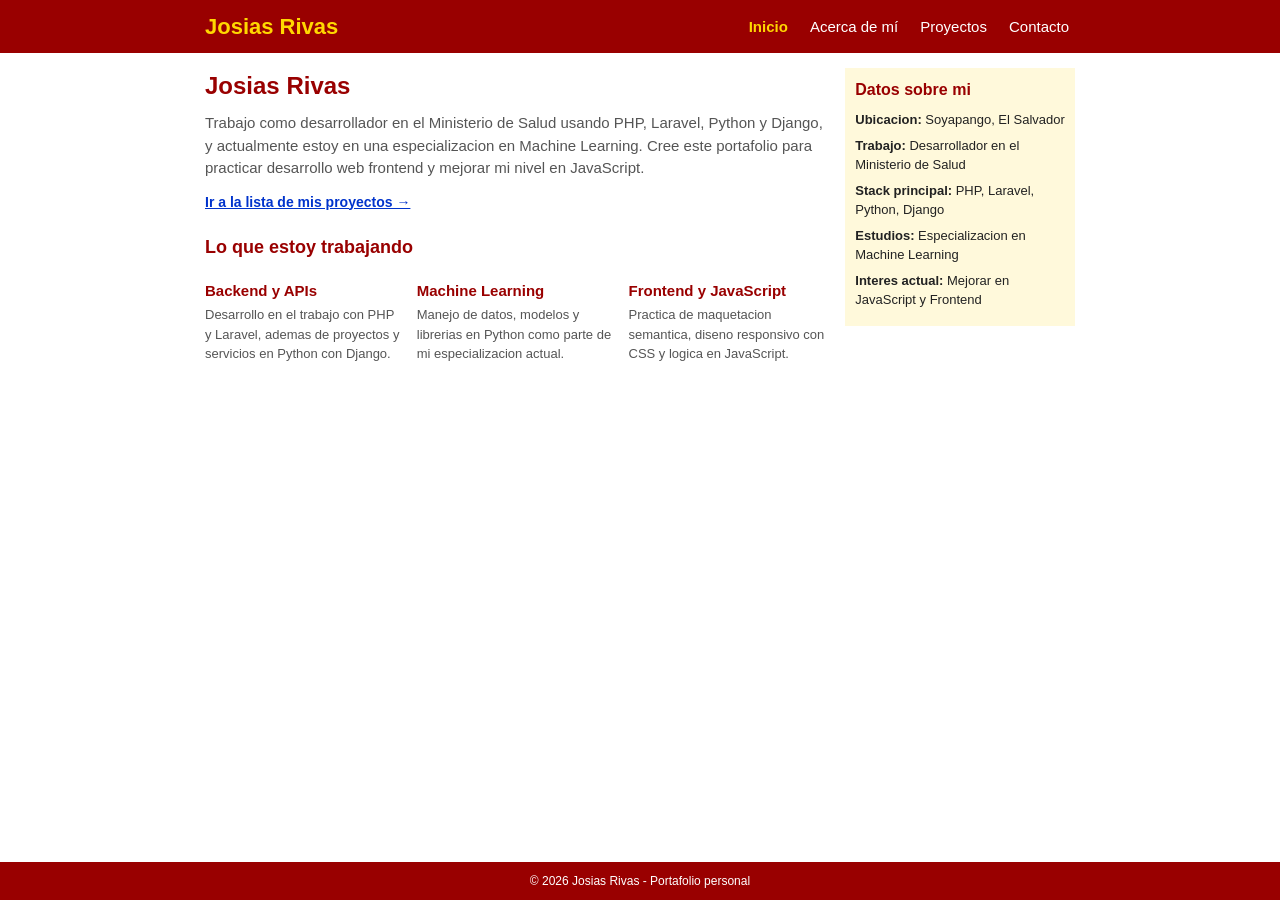
==== index.html @ 5dc92d5c "primero" ====
<!DOCTYPE html>
<html lang="es">
<head>
  <meta charset="UTF-8">
  <meta name="viewport" content="width=device-width, initial-scale=1.0">
  <meta http-equiv="Content-Security-Policy" content="default-src 'self'; style-src 'self'; img-src 'self' data:; script-src 'self';">
  <title>Portafolio Profesional - Josias Rivas</title>
  <link rel="stylesheet" href="style.css">
</head>
<body>

  <header class="header">
    <nav class="nav" aria-label="Navegación principal">
      <a href="index.html" class="nav__brand">Josias Rivas</a>
      <ul class="nav__list">
        <li class="nav__item"><a href="index.html" class="nav__link nav__link--active">Inicio</a></li>
        <li class="nav__item"><a href="acerca.html" class="nav__link">Acerca de mí</a></li>
        <li class="nav__item"><a href="proyectos.html" class="nav__link">Proyectos</a></li>
        <li class="nav__item"><a href="contacto.html" class="nav__link">Contacto</a></li>
      </ul>
    </nav>
  </header>

  <main class="main-layout main-layout--with-aside">
    
    <div class="content-area">
      
      <section class="hero" aria-labelledby="hero-title">
        <h1 id="hero-title" class="hero__title">Josias Rivas</h1>
        <p class="hero__subtitle">
          Trabajo como desarrollador en el Ministerio de Salud usando PHP, Laravel, Python y Django, y actualmente estoy en una especializacion en Machine Learning. Cree este portafolio para practicar desarrollo web frontend y mejorar mi nivel en JavaScript.
        </p>
        <p>
          <a href="proyectos.html" class="hero__link">Ir a la lista de mis proyectos &rarr;</a>
        </p>
      </section>

      <section class="features" aria-labelledby="features-title">
        <h2 id="features-title" class="features__title">Lo que estoy trabajando</h2>
        <div class="features__list">
          <article class="features__item">
            <h3 class="features__subtitle">Backend y APIs</h3>
            <p class="features__text">
              Desarrollo en el trabajo con PHP y Laravel, ademas de proyectos y servicios en Python con Django.
            </p>
          </article>
          <article class="features__item">
            <h3 class="features__subtitle">Machine Learning</h3>
            <p class="features__text">
              Manejo de datos, modelos y librerias en Python como parte de mi especializacion actual.
            </p>
          </article>
          <article class="features__item">
            <h3 class="features__subtitle">Frontend y JavaScript</h3>
            <p class="features__text">
              Practica de maquetacion semantica, diseno responsivo con CSS y logica en JavaScript.
            </p>
          </article>
        </div>
      </section>
    </div>

    <aside class="sidebar" aria-label="Información complementaria">
      <h3 class="sidebar__title">Datos sobre mi</h3>
      <p class="sidebar__item"><strong>Ubicacion:</strong> Soyapango, El Salvador</p>
      <p class="sidebar__item"><strong>Trabajo:</strong> Desarrollador en el Ministerio de Salud</p>
      <p class="sidebar__item"><strong>Stack principal:</strong> PHP, Laravel, Python, Django</p>
      <p class="sidebar__item"><strong>Estudios:</strong> Especializacion en Machine Learning</p>
      <p class="sidebar__item"><strong>Interes actual:</strong> Mejorar en JavaScript y Frontend</p>
    </aside>

  </main>

  <footer class="footer">
    <p class="footer__text">&copy; 2026 Josias Rivas - Portafolio personal</p>
  </footer>

</body>
</html>
---- style.css ----
:root {
  --color-rojo: #990000;
  --color-rojo-oscuro: #770000;
  --color-amarillo: #ffd700;
  --color-amarillo-claro: #fff9db;
  --color-texto: #222222;
  --color-fondo: #ffffff;
  --color-linea: #cccccc;
  --color-gris: #555555;
  --color-link: #0033cc;
}

* {
  box-sizing: border-box;
  margin: 0;
  padding: 0;
}

body {
  font-family: Arial, Helvetica, sans-serif;
  background-color: var(--color-fondo);
  color: var(--color-texto);
  line-height: 1.5;
  min-height: 100vh;
  display: flex;
  flex-direction: column;
}

.header {
  background-color: var(--color-rojo);
}

.nav {
  max-width: 900px;
  margin: 0 auto;
  padding: 10px 15px;
  display: flex;
  flex-direction: column;
  align-items: center;
  gap: 8px;
}

.nav__brand {
  font-size: 22px;
  font-weight: bold;
  color: var(--color-amarillo);
  text-decoration: none;
}

.nav__list {
  display: flex;
  flex-wrap: wrap;
  gap: 10px;
  list-style: none;
}

.nav__item {
  display: inline-block;
}

.nav__link {
  color: #ffffff;
  text-decoration: none;
  font-size: 15px;
  padding: 3px 6px;
}

.nav__link:hover {
  color: var(--color-amarillo);
  text-decoration: underline;
}

.nav__link--active {
  color: var(--color-amarillo);
  font-weight: bold;
}

.main-layout {
  flex: 1;
  max-width: 900px;
  width: 100%;
  margin: 15px auto;
  padding: 0 15px;
  display: flex;
  flex-direction: column;
  gap: 20px;
}

.content-area {
  display: flex;
  flex-direction: column;
  gap: 15px;
}

.hero {
  padding-bottom: 5px;
}

.hero__title {
  font-size: 24px;
  color: var(--color-rojo);
  margin-bottom: 8px;
}

.hero__subtitle {
  font-size: 15px;
  color: var(--color-gris);
  margin-bottom: 10px;
}

.hero__link {
  color: var(--color-link);
  font-weight: bold;
  text-decoration: underline;
  font-size: 14px;
}

.hero__link:hover {
  color: var(--color-rojo);
}

.features {
  display: flex;
  flex-direction: column;
  gap: 10px;
}

.features__title {
  font-size: 18px;
  color: var(--color-rojo);
  padding-bottom: 4px;
}

.features__list {
  display: grid;
  grid-template-columns: 1fr;
  gap: 15px;
  margin-top: 5px;
}

.features__item {
  padding: 0;
}

.features__subtitle {
  font-size: 15px;
  color: var(--color-rojo);
  margin-bottom: 3px;
}

.features__text {
  font-size: 13px;
  color: var(--color-gris);
}

.sidebar {
  padding: 10px;
  background-color: var(--color-amarillo-claro);
}

.sidebar__title {
  font-size: 16px;
  color: var(--color-rojo);
  margin-bottom: 8px;
}

.sidebar__item {
  font-size: 13px;
  margin-bottom: 6px;
  color: var(--color-texto);
}

.profile {
  padding: 10px 0;
}

.profile__header {
  display: flex;
  flex-direction: column;
  align-items: center;
  text-align: center;
  gap: 10px;
  margin-bottom: 15px;
}

.profile__image {
  width: 120px;
  height: 120px;
  border-radius: 50%;
}

.profile__title {
  font-size: 22px;
  color: var(--color-rojo);
}

.profile__subtitle {
  font-size: 14px;
  color: var(--color-gris);
  margin-top: 2px;
}

.profile__bio {
  font-size: 13px;
  color: var(--color-gris);
  margin-top: 5px;
}

.profile__sections {
  display: grid;
  grid-template-columns: 1fr;
  gap: 15px;
}

.profile__section {
  padding: 5px 0;
}

.profile__heading {
  font-size: 15px;
  color: var(--color-rojo);
  margin-bottom: 6px;
}

.profile__list {
  padding-left: 18px;
}

.profile__list-item {
  font-size: 13px;
  margin-bottom: 4px;
}

.projects-section {
  padding: 10px 0;
}

.projects-section__title {
  font-size: 20px;
  color: var(--color-rojo);
  margin-bottom: 4px;
}

.projects-section__desc {
  font-size: 13px;
  color: var(--color-gris);
  margin-bottom: 10px;
}

.table-container {
  width: 100%;
  overflow-x: auto;
}

.table {
  width: 100%;
  border-collapse: collapse;
  min-width: 480px;
}

.table__head {
  background-color: var(--color-amarillo);
}

.table__cell {
  padding: 6px 10px;
  border: 1px solid var(--color-linea);
  font-size: 13px;
  text-align: left;
}

.table__cell--header {
  font-weight: bold;
  color: var(--color-rojo-oscuro);
}

.badge {
  font-size: 12px;
  font-weight: bold;
}

.badge--completed {
  color: #1e7e34;
}

.badge--progress {
  color: #a06000;
}

.contact-section {
  max-width: 550px;
  margin: 0 auto;
  width: 100%;
  padding: 10px 0;
}

.contact-section__title {
  font-size: 20px;
  color: var(--color-rojo);
  margin-bottom: 4px;
}

.contact-section__desc {
  font-size: 13px;
  color: var(--color-gris);
  margin-bottom: 12px;
}

.form {
  display: flex;
  flex-direction: column;
  gap: 10px;
}

.form__group {
  display: flex;
  flex-direction: column;
  gap: 3px;
}

.form__label {
  font-size: 13px;
  font-weight: bold;
  color: var(--color-texto);
}

.form__input,
.form__select,
.form__textarea {
  width: 100%;
  padding: 6px;
  border: 1px solid var(--color-linea);
  font-family: inherit;
  font-size: 13px;
}

.form__input:focus,
.form__select:focus,
.form__textarea:focus {
  outline: 1px solid var(--color-rojo);
}

.form__fieldset {
  border: 1px solid var(--color-linea);
  padding: 8px;
}

.form__legend {
  font-size: 12px;
  font-weight: bold;
  color: var(--color-rojo);
  padding: 0 4px;
}

.form__options-row {
  display: flex;
  flex-wrap: wrap;
  gap: 10px;
  margin-top: 4px;
}

.form__option-label {
  display: inline-flex;
  align-items: center;
  gap: 4px;
  font-size: 12px;
}

.form__hint {
  font-size: 11px;
  color: var(--color-gris);
}

.btn-enviar {
  background-color: var(--color-rojo);
  color: var(--color-amarillo);
  border: none;
  padding: 7px 12px;
  cursor: pointer;
  font-size: 13px;
  font-weight: bold;
  margin-top: 5px;
}

.btn-enviar:hover {
  background-color: var(--color-rojo-oscuro);
}

.footer {
  background-color: var(--color-rojo);
  color: #ffffff;
  text-align: center;
  padding: 10px;
  margin-top: auto;
  font-size: 12px;
}

@media (min-width: 768px) {
  .nav {
    flex-direction: row;
    justify-content: space-between;
  }

  .features__list {
    grid-template-columns: repeat(2, 1fr);
  }

  .profile__header {
    flex-direction: row;
    text-align: left;
    gap: 15px;
  }

  .profile__sections {
    grid-template-columns: repeat(3, 1fr);
  }
}

@media (min-width: 1024px) {
  .main-layout--with-aside {
    display: grid;
    grid-template-columns: 2.7fr 1fr;
    align-items: start;
  }

  .features__list {
    grid-template-columns: repeat(3, 1fr);
  }
}
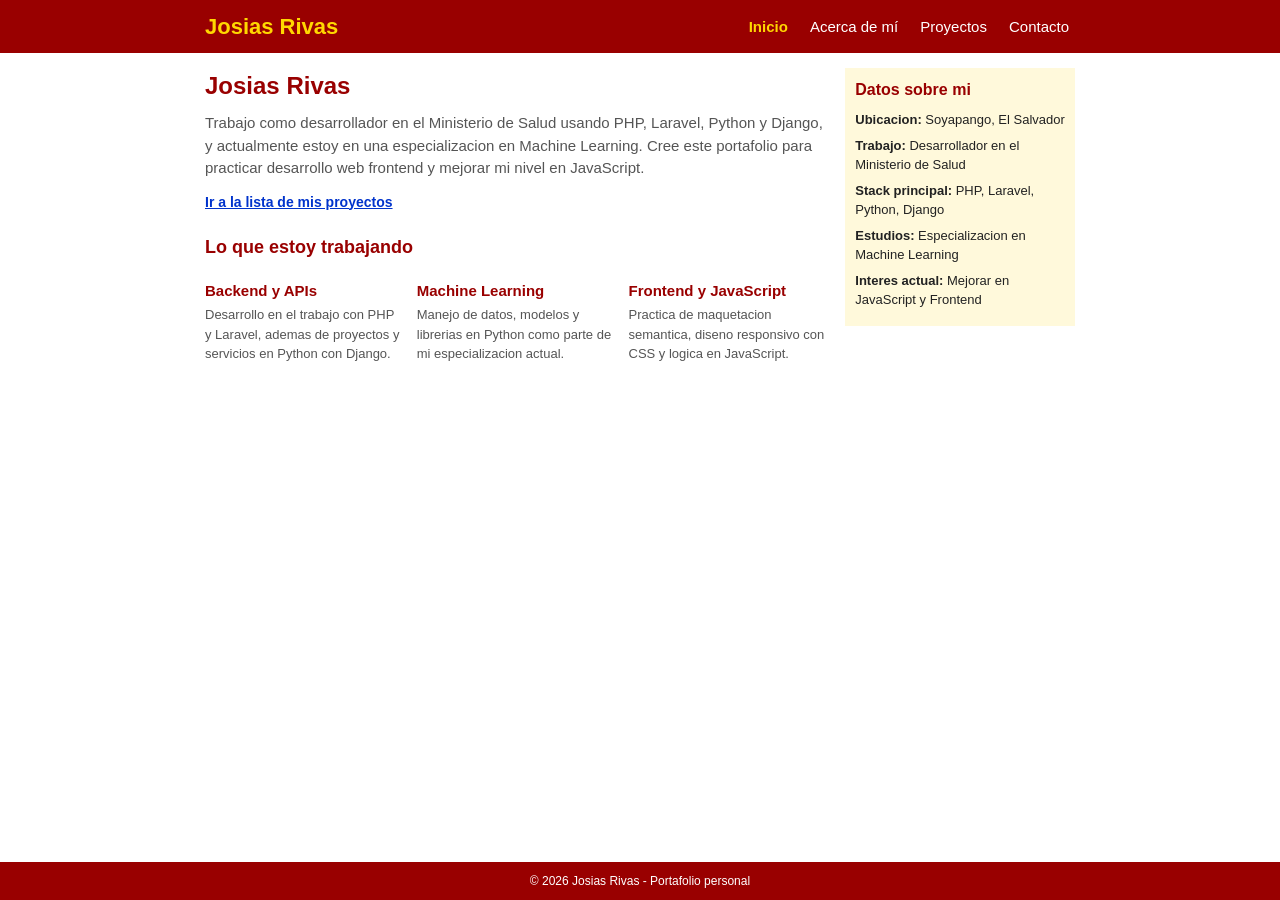
==== commit bce718d5: "final" ====
--- a/index.html
+++ b/index.html
@@ -31,7 +31,7 @@
           Trabajo como desarrollador en el Ministerio de Salud usando PHP, Laravel, Python y Django, y actualmente estoy en una especializacion en Machine Learning. Cree este portafolio para practicar desarrollo web frontend y mejorar mi nivel en JavaScript.
         </p>
         <p>
-          <a href="proyectos.html" class="hero__link">Ir a la lista de mis proyectos &rarr;</a>
+          <a href="proyectos.html" class="hero__link">Ir a la lista de mis proyectos</a>
         </p>
       </section>
 
--- a/style.css
+++ b/style.css
@@ -187,6 +187,7 @@
   width: 120px;
   height: 120px;
   border-radius: 50%;
+  object-fit: cover;
 }
 
 .profile__title {
@@ -272,19 +273,6 @@
 .table__cell--header {
   font-weight: bold;
   color: var(--color-rojo-oscuro);
-}
-
-.badge {
-  font-size: 12px;
-  font-weight: bold;
-}
-
-.badge--completed {
-  color: #1e7e34;
-}
-
-.badge--progress {
-  color: #a06000;
 }
 
 .contact-section {
